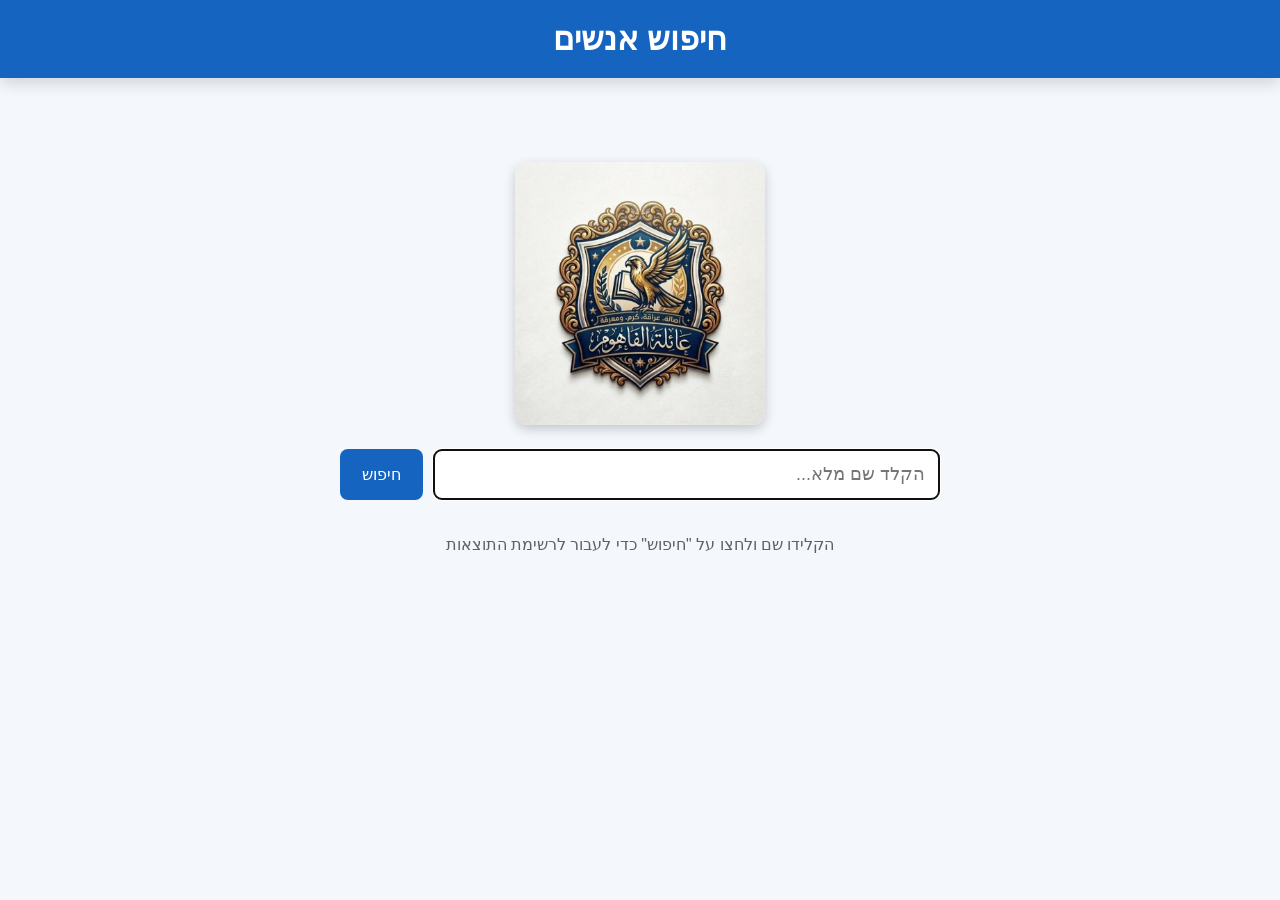
==== index.html @ 78c613c4 "Replace logo image in index.html" ====
<!DOCTYPE html>
<html lang="he" dir="rtl">

<head>
    <meta charset="UTF-8">
    <meta name="viewport" content="width=device-width, initial-scale=1.0">

    <title>חיפוש אנשים</title>

    <meta name="theme-color" content="#1565c0">

    <link rel="manifest" href="manifest.json">

    <link rel="icon" href="icons/icon-192.png">

    <link rel="stylesheet" href="css/style.css">
</head>

<body>

<header>
    <h1>חיפוש אנשים</h1>
</header>

<main class="container home-container">
    <div class="hero-image">
        <img src="images/logo.jpg" alt="תמונת משפחת פאהום">
    </div>
    <section class="search-panel">

        <input
            type="text"
            id="searchInput"
            placeholder="הקלד שם מלא..."
            autocomplete="off" />

        <button id="searchBtn">
            חיפוש
        </button>

    </section>

    <p class="hint">הקלידו שם ולחצו על &quot;חיפוש&quot; כדי לעבור לרשימת התוצאות</p>

</main>

<script src="js/data.js"></script>
<script src="js/home.js"></script>

</body>

</html>
---- css/style.css ----
﻿* {
    margin: 0;
    padding: 0;
    box-sizing: border-box;
}

:root {

    --primary: #1565c0;
    --primary-dark: #0d47a1;

    --background: #f4f7fb;
    --surface: #ffffff;

    --text: #222;
    --border: #dddddd;

    --hover: #e3f2fd;

    --shadow: 0 5px 15px rgba(0,0,0,.15);

}

@media (prefers-color-scheme: dark){

:root{

    --background:#1f1f1f;
    --surface:#2c2c2c;
    --text:#ffffff;
    --border:#444;
    --hover:#3d3d3d;

}

}

body{

    font-family: Arial, Helvetica, sans-serif;

    background: var(--background);

    color: var(--text);

    direction: rtl;

}

header{

    background: var(--primary);

    color:white;

    padding:20px;

    text-align:center;

    box-shadow:var(--shadow);

}

.container{

    width:min(1200px,95%);

    margin:auto;

    padding:20px;

}

.search-panel{

    display:flex;

    gap:10px;

    flex-wrap:wrap;

    margin-bottom:25px;

}

.search-panel input{

    flex:1;

    min-width:250px;

    padding:14px;

    border:1px solid var(--border);

    border-radius:8px;

    font-size:18px;

    background:var(--surface);

    color:var(--text);

}

.search-panel button{

    padding:14px 22px;

    border:none;

    border-radius:8px;

    background:var(--primary);

    color:white;

    cursor:pointer;

    font-size:16px;

    transition:.25s;

}

.search-panel button:hover{

    background:var(--primary-dark);

}

#status{

    margin-bottom:15px;

    font-weight:bold;

}

.home-container{

    display:flex;

    flex-direction:column;

    align-items:center;

    justify-content:center;

    min-height:60vh;

    text-align:center;

}

.home-container .search-panel{

    width:min(600px,100%);

}

.hint{

    margin-top:10px;

    color:var(--text);

    opacity:.7;

}

.backLink{

    display:inline-block;

    margin-bottom:15px;

    color:var(--primary);

    text-decoration:none;

    font-weight:bold;

}

.backLink:hover{

    text-decoration:underline;

}

.pagination{

    display:flex;

    align-items:center;

    justify-content:center;

    gap:20px;

    margin-top:20px;

    padding:15px;

}

.pagination button{

    padding:10px 18px;

    border:none;

    border-radius:8px;

    background:var(--primary);

    color:white;

    cursor:pointer;

    font-size:15px;

    transition:.25s;

}

.pagination button:hover:not(:disabled){

    background:var(--primary-dark);

}

.pagination button:disabled{

    opacity:.4;

    cursor:default;

}

#pageInfo{

    font-weight:bold;

}

table{

    width:100%;

    border-collapse:collapse;

    background:var(--surface);

    box-shadow:var(--shadow);

}

thead{

    background:var(--primary);

    color:white;

    position:sticky;

    top:0;

}

th{

    padding:15px;

}

td{

    padding:14px;

    border-bottom:1px solid var(--border);

}

tbody tr{

    cursor:pointer;

    transition:.2s;

}

tbody tr:nth-child(even){

    background:rgba(0,0,0,.02);

}

tbody tr:hover{

    background:var(--hover);

}

.highlight{

    background:yellow;

    color:black;

    padding:2px;

    border-radius:4px;

}

.modal{

    position:fixed;

    inset:0;

    background:rgba(0,0,0,.55);

    display:flex;

    justify-content:center;

    align-items:center;

    z-index:999;

}

.hidden{

    display:none;

}

.modal-content{

    width:min(700px,95%);

    max-height:90vh;

    overflow:auto;

    background:var(--surface);

    color:var(--text);

    border-radius:12px;

    padding:25px;

    box-shadow:var(--shadow);

    animation:popup .25s;

}

@keyframes popup{

from{

opacity:0;

transform:scale(.9);

}

to{

opacity:1;

transform:scale(1);

}

}

.closeBtn{

    float:left;

    border:none;

    background:#d32f2f;

    color:white;

    width:40px;

    height:40px;

    border-radius:50%;

    cursor:pointer;

}

.detail{

    margin-top:15px;

    padding:12px;

    border-bottom:1px solid var(--border);

}

.detail-title{

    font-weight:bold;

    color:var(--primary);

    margin-bottom:5px;

}

.modalButtons{

    display:flex;

    gap:10px;

    margin-top:25px;

    flex-wrap:wrap;

}

.modalButtons button{

    flex:1;

    padding:14px;

    border:none;

    border-radius:8px;

    background:var(--primary);

    color:white;

    cursor:pointer;

}

.modalButtons button:hover{

    background:var(--primary-dark);

}

@media(max-width:768px){

.search-panel{

flex-direction:column;

}

.search-panel input{

min-width:100%;

}

.search-panel button{

width:100%;

}

table{

font-size:14px;

}

th,td{

padding:10px;

}

.modal-content{

width:97%;

padding:18px;

}

.pagination{

gap:12px;

}

.pagination button{

padding:10px 14px;

font-size:14px;

}

header h1{

font-size:24px;

}

}

/* תמונת פתיחה */

.hero-image {
    text-align: center;
    margin: 20px 0;
}

.hero-image img {
    width: 100%;
    max-width: 250px;
    height: auto;
    border-radius: 12px;
    box-shadow: 0 4px 12px rgba(0,0,0,.2);
}
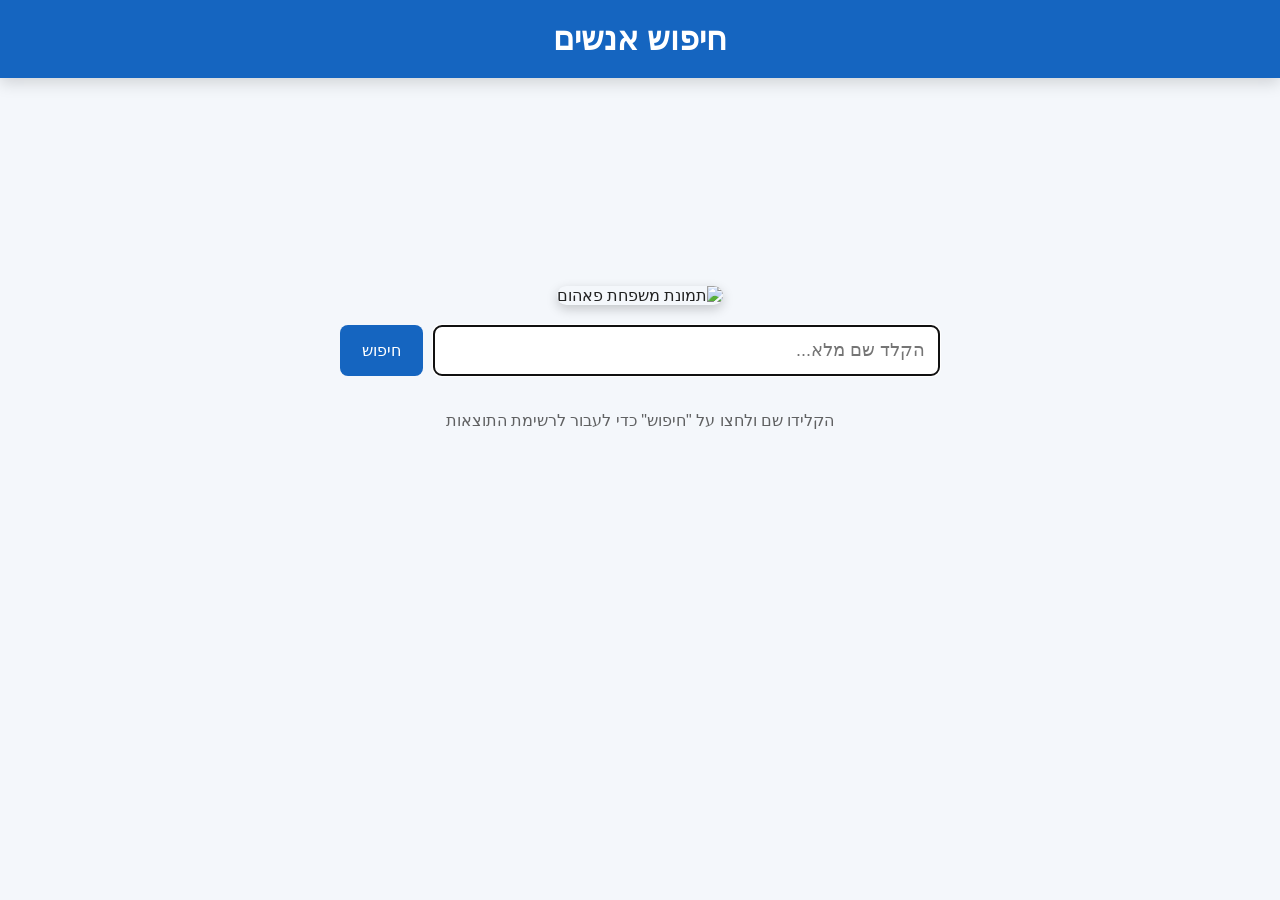
==== commit 28a863e4: "Update index.html" ====
--- a/index.html
+++ b/index.html
@@ -24,7 +24,7 @@
 
 <main class="container home-container">
     <div class="hero-image">
-        <img src="images/logo.jpg" alt="תמונת משפחת פאהום">
+        <img src="images/logoLion.jpg" alt="תמונת משפחת פאהום">
     </div>
     <section class="search-panel">
 
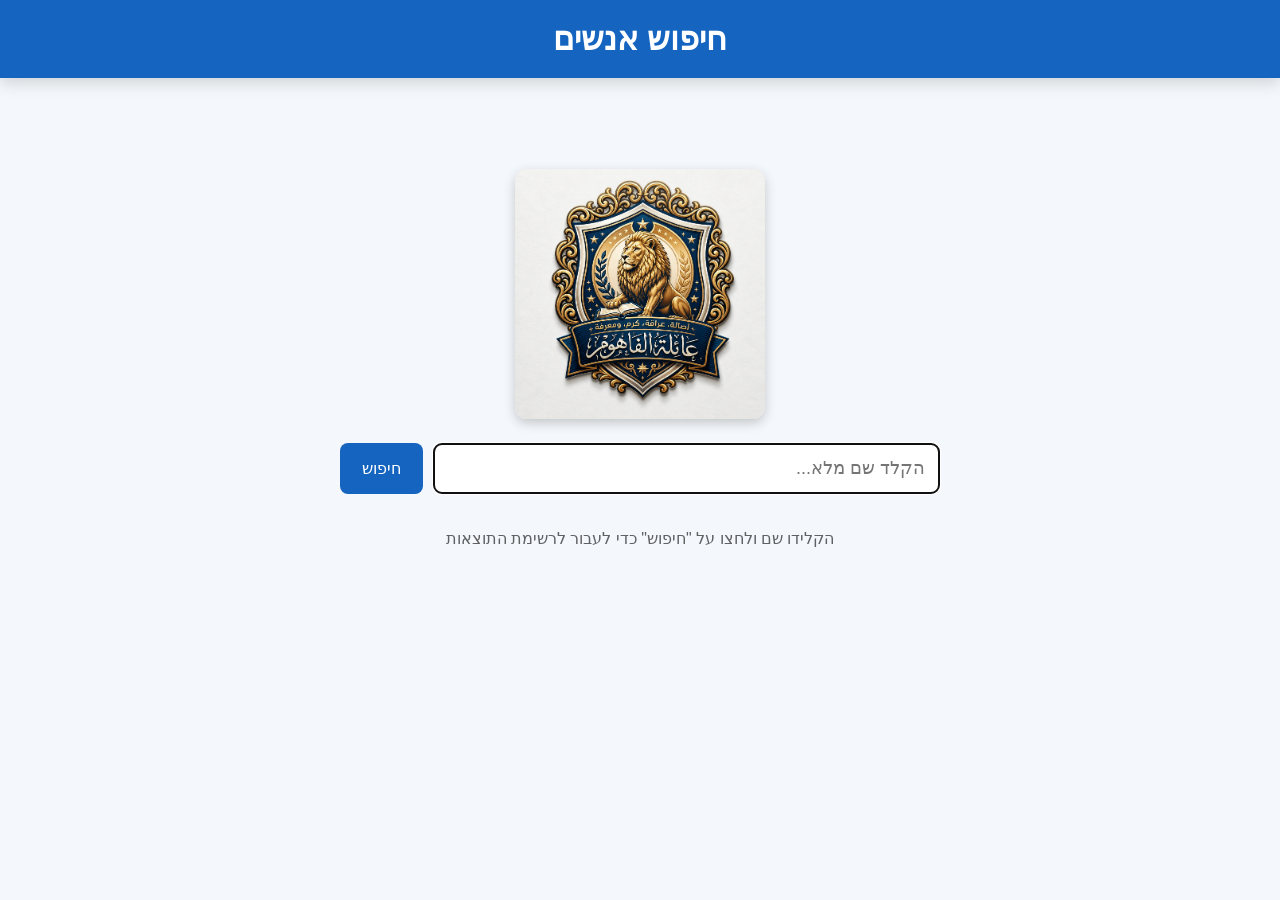
==== commit 421ff7f1: "Change logo image format from JPG to PNG" ====
--- a/index.html
+++ b/index.html
@@ -24,7 +24,7 @@
 
 <main class="container home-container">
     <div class="hero-image">
-        <img src="images/logoLion.jpg" alt="תמונת משפחת פאהום">
+        <img src="images/logoLion.png" alt="תמונת משפחת פאהום">
     </div>
     <section class="search-panel">
 
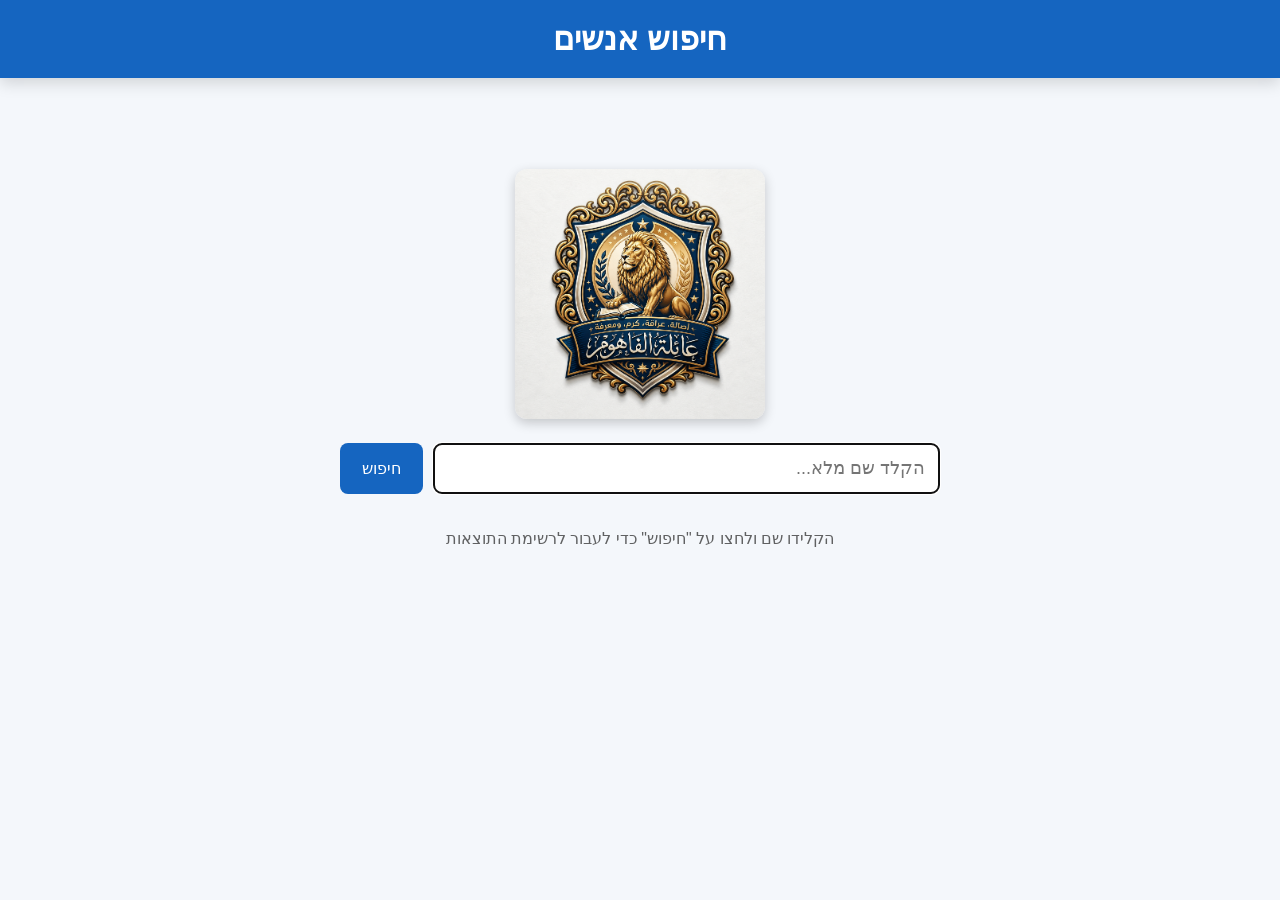
==== commit b23dbf01: "Replace logo image source in index.html" ====
--- a/index.html
+++ b/index.html
@@ -24,7 +24,7 @@
 
 <main class="container home-container">
     <div class="hero-image">
-        <img src="images/logoLion.png" alt="תמונת משפחת פאהום">
+        <img src="images/logo.png" alt="תמונת משפחת פאהום">
     </div>
     <section class="search-panel">
 
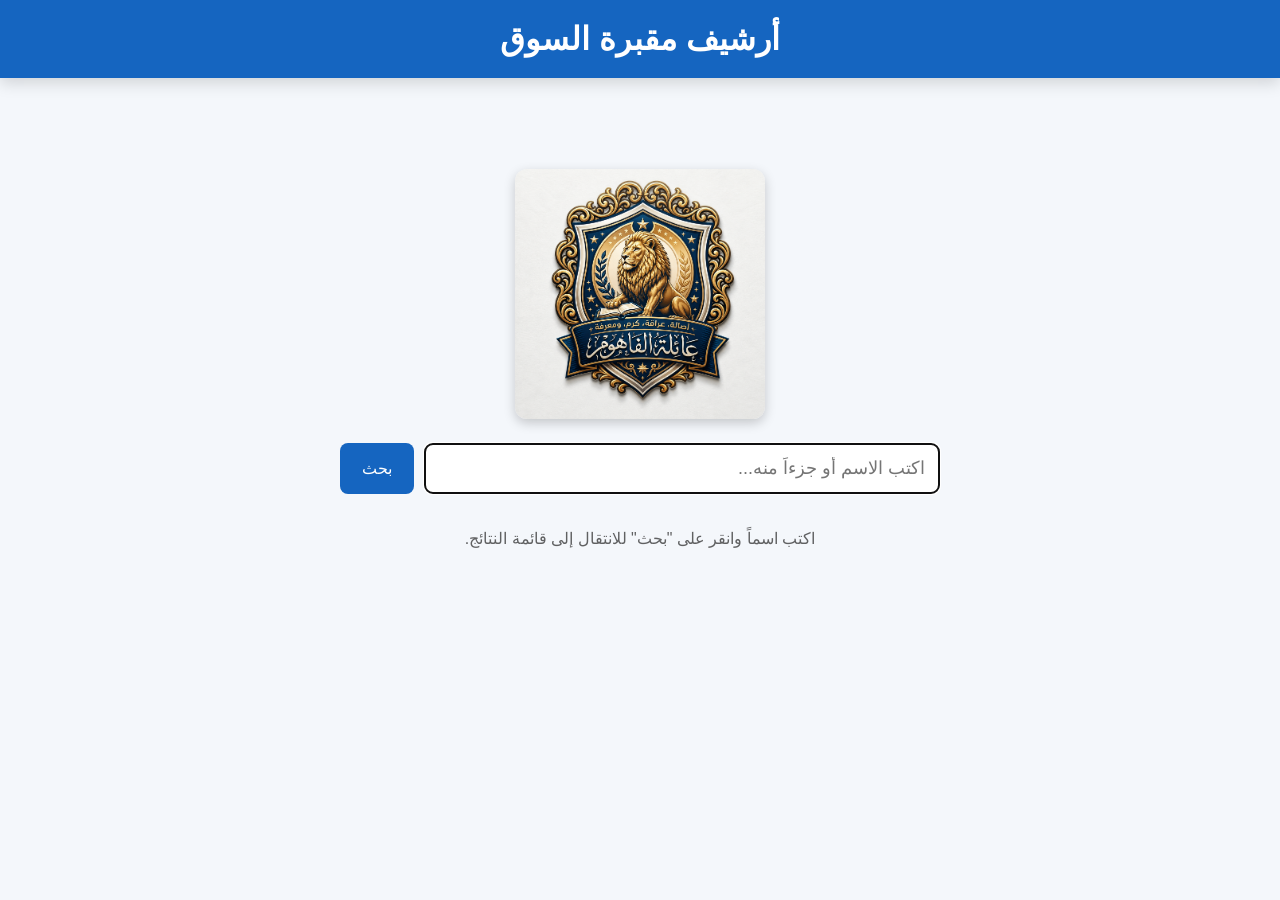
==== commit fc3158e0: "Update index.html" ====
--- a/index.html
+++ b/index.html
@@ -5,7 +5,7 @@
     <meta charset="UTF-8">
     <meta name="viewport" content="width=device-width, initial-scale=1.0">
 
-    <title>חיפוש אנשים</title>
+    <title>أرشيف مقبرة السوق</title>
 
     <meta name="theme-color" content="#1565c0">
 
@@ -19,28 +19,28 @@
 <body>
 
 <header>
-    <h1>חיפוש אנשים</h1>
+    <h1>أرشيف مقبرة السوق</h1>
 </header>
 
 <main class="container home-container">
     <div class="hero-image">
-        <img src="images/logo.png" alt="תמונת משפחת פאהום">
+        <img src="images/logo.png" alt="عائلة الفاهوم">
     </div>
     <section class="search-panel">
 
         <input
             type="text"
             id="searchInput"
-            placeholder="הקלד שם מלא..."
+            placeholder="اكتب الاسم أو جزءاً منه..."
             autocomplete="off" />
 
         <button id="searchBtn">
-            חיפוש
+            بحث
         </button>
 
     </section>
 
-    <p class="hint">הקלידו שם ולחצו על &quot;חיפוש&quot; כדי לעבור לרשימת התוצאות</p>
+    <p class="hint">اكتب اسماً وانقر على &quot;بحث&quot; للانتقال إلى قائمة النتائج.</p>
 
 </main>
 
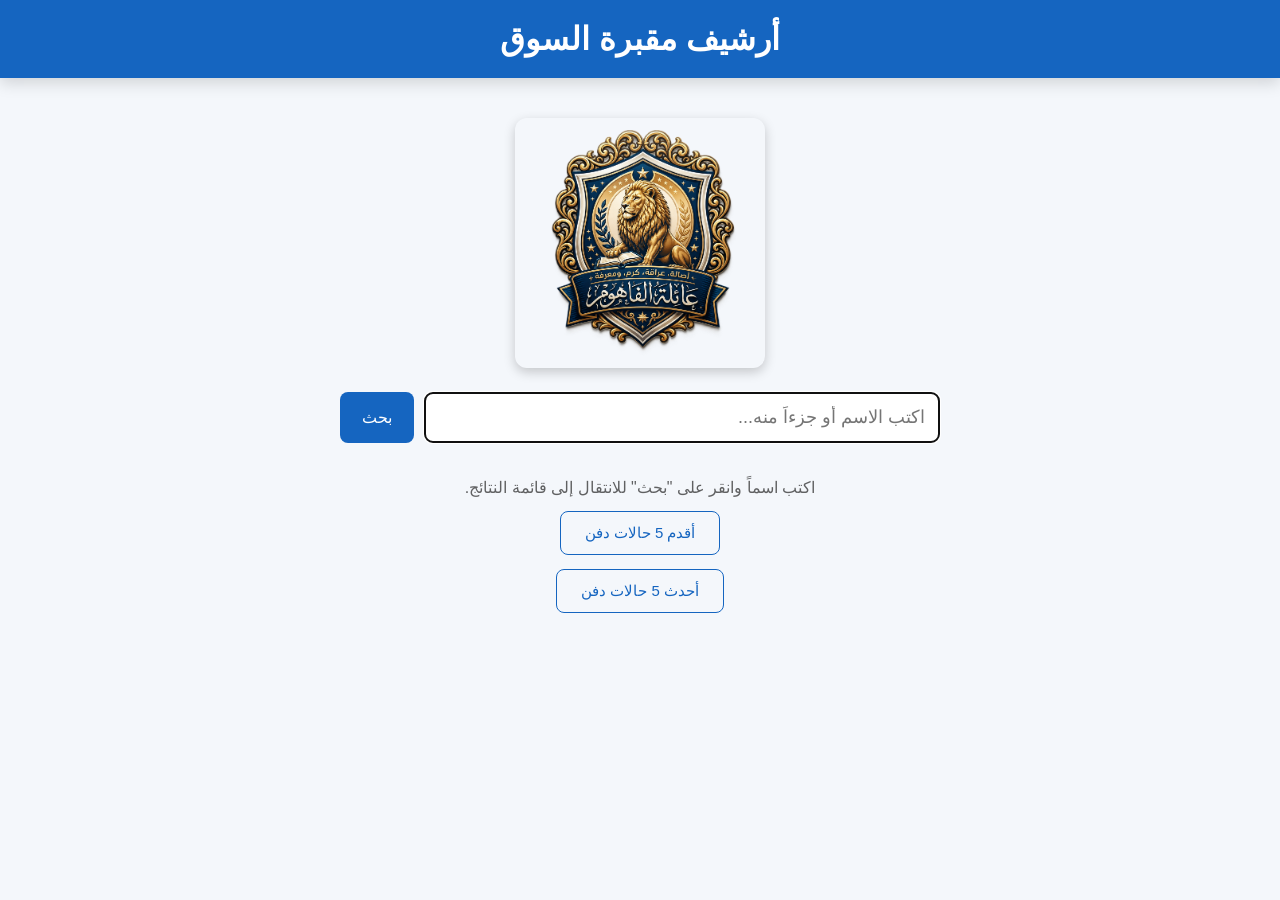
==== commit accaa414: "Add files via upload" ====
--- a/index.html
+++ b/index.html
@@ -1,52 +1,76 @@
-<!DOCTYPE html>
-<html lang="he" dir="rtl">
-
-<head>
-    <meta charset="UTF-8">
-    <meta name="viewport" content="width=device-width, initial-scale=1.0">
-
-    <title>أرشيف مقبرة السوق</title>
-
-    <meta name="theme-color" content="#1565c0">
-
-    <link rel="manifest" href="manifest.json">
-
-    <link rel="icon" href="icons/icon-192.png">
-
-    <link rel="stylesheet" href="css/style.css">
-</head>
-
-<body>
-
-<header>
-    <h1>أرشيف مقبرة السوق</h1>
-</header>
-
-<main class="container home-container">
-    <div class="hero-image">
-        <img src="images/logo.png" alt="عائلة الفاهوم">
-    </div>
-    <section class="search-panel">
-
-        <input
-            type="text"
-            id="searchInput"
-            placeholder="اكتب الاسم أو جزءاً منه..."
-            autocomplete="off" />
-
-        <button id="searchBtn">
-            بحث
-        </button>
-
-    </section>
-
-    <p class="hint">اكتب اسماً وانقر على &quot;بحث&quot; للانتقال إلى قائمة النتائج.</p>
-
-</main>
-
-<script src="js/data.js"></script>
-<script src="js/home.js"></script>
-
-</body>
-
-</html>
+<!DOCTYPE html>
+<html lang="ar" dir="rtl">
+
+<head>
+    <meta charset="UTF-8">
+    <meta name="viewport" content="width=device-width, initial-scale=1.0">
+
+    <title>أرشيف مقبرة السوق</title>
+
+    <meta name="theme-color" content="#1565c0">
+
+    <link rel="manifest" href="manifest.json">
+
+    <link rel="icon" href="icons/icon-192.png">
+
+    <link rel="stylesheet" href="css/style.css">
+</head>
+
+<body>
+
+<header>
+    <h1>أرشيف مقبرة السوق</h1>
+</header>
+
+<main class="container home-container">
+    <div class="hero-image">
+        <img src="images/logo.png" alt="عائلة الفاهوم">
+    </div>
+    <section class="search-panel">
+
+        <input
+            type="text"
+            id="searchInput"
+            placeholder="اكتب الاسم أو جزءاً منه..."
+            autocomplete="off" />
+
+        <button id="searchBtn">
+            بحث
+        </button>
+
+    </section>
+
+    <p class="hint">اكتب اسماً وانقر على &quot;بحث&quot; للانتقال إلى قائمة النتائج.</p>
+
+    <button id="oldestBurialsBtn" class="secondary-btn">
+        أقدم 5 حالات دفن
+    </button>
+
+    <button id="newestBurialsBtn" class="secondary-btn">
+        أحدث 5 حالات دفن
+    </button>
+
+    <button id="installBtn" class="install-btn" hidden>
+        تثبيت التطبيق
+    </button>
+
+    <div id="iosInstallHint" class="ios-install-hint" hidden>
+        <p>
+            لتثبيت التطبيق على آيفون: اضغط على أيقونة المشاركة
+            <span class="ios-share-icon" aria-hidden="true">⎋</span>
+            في متصفح Safari، ثم اختر
+            <strong>"إضافة إلى الشاشة الرئيسية"</strong>.
+        </p>
+        <button id="iosInstallCloseBtn" class="ios-install-close" aria-label="إغلاق">
+            ×
+        </button>
+    </div>
+
+</main>
+
+<script src="js/data.js"></script>
+<script src="js/home.js"></script>
+
+</body>
+
+</html>
--- a/css/style.css
+++ b/css/style.css
@@ -1,4 +1,4 @@
-﻿* {
+* {
     margin: 0;
     padding: 0;
     box-sizing: border-box;
@@ -533,3 +533,86 @@
     border-radius: 12px;
     box-shadow: 0 4px 12px rgba(0,0,0,.2);
 }
+
+/* כפתור משני (למשל: "أقدم 5 حالات دفن") */
+.secondary-btn {
+    display: block;
+    margin: 14px auto 0;
+    padding: 12px 24px;
+    border: 1px solid var(--primary);
+    border-radius: 8px;
+    background: transparent;
+    color: var(--primary);
+    cursor: pointer;
+    font-size: 15px;
+    transition: .25s;
+}
+
+.secondary-btn:hover {
+    background: var(--primary);
+    color: #fff;
+}
+
+/* כפתור התקנת האפליקציה (PWA) */
+.install-btn {
+    display: block;
+    margin: 18px auto 0;
+    padding: 12px 24px;
+    border: none;
+    border-radius: 8px;
+    background: var(--primary);
+    color: #fff;
+    cursor: pointer;
+    font-size: 15px;
+    transition: .25s;
+}
+
+.install-btn:hover {
+    background: var(--primary-dark);
+}
+
+.install-btn[hidden] {
+    display: none;
+}
+
+/* הודעת התקנה ידנית למשתמשי אייפון */
+.ios-install-hint {
+    position: relative;
+    margin: 18px auto 0;
+    padding: 14px 36px 14px 14px;
+    max-width: 420px;
+    background: var(--surface, #f5f5f5);
+    border: 1px solid var(--primary);
+    border-radius: 10px;
+    font-size: 14px;
+    line-height: 1.6;
+    text-align: center;
+}
+
+.ios-install-hint p {
+    margin: 0;
+}
+
+.ios-share-icon {
+    display: inline-block;
+    font-size: 16px;
+    margin: 0 2px;
+    transform: translateY(1px);
+}
+
+.ios-install-close {
+    position: absolute;
+    top: 6px;
+    left: 8px;
+    border: none;
+    background: transparent;
+    color: inherit;
+    font-size: 18px;
+    line-height: 1;
+    cursor: pointer;
+    padding: 4px;
+}
+
+.ios-install-hint[hidden] {
+    display: none;
+}
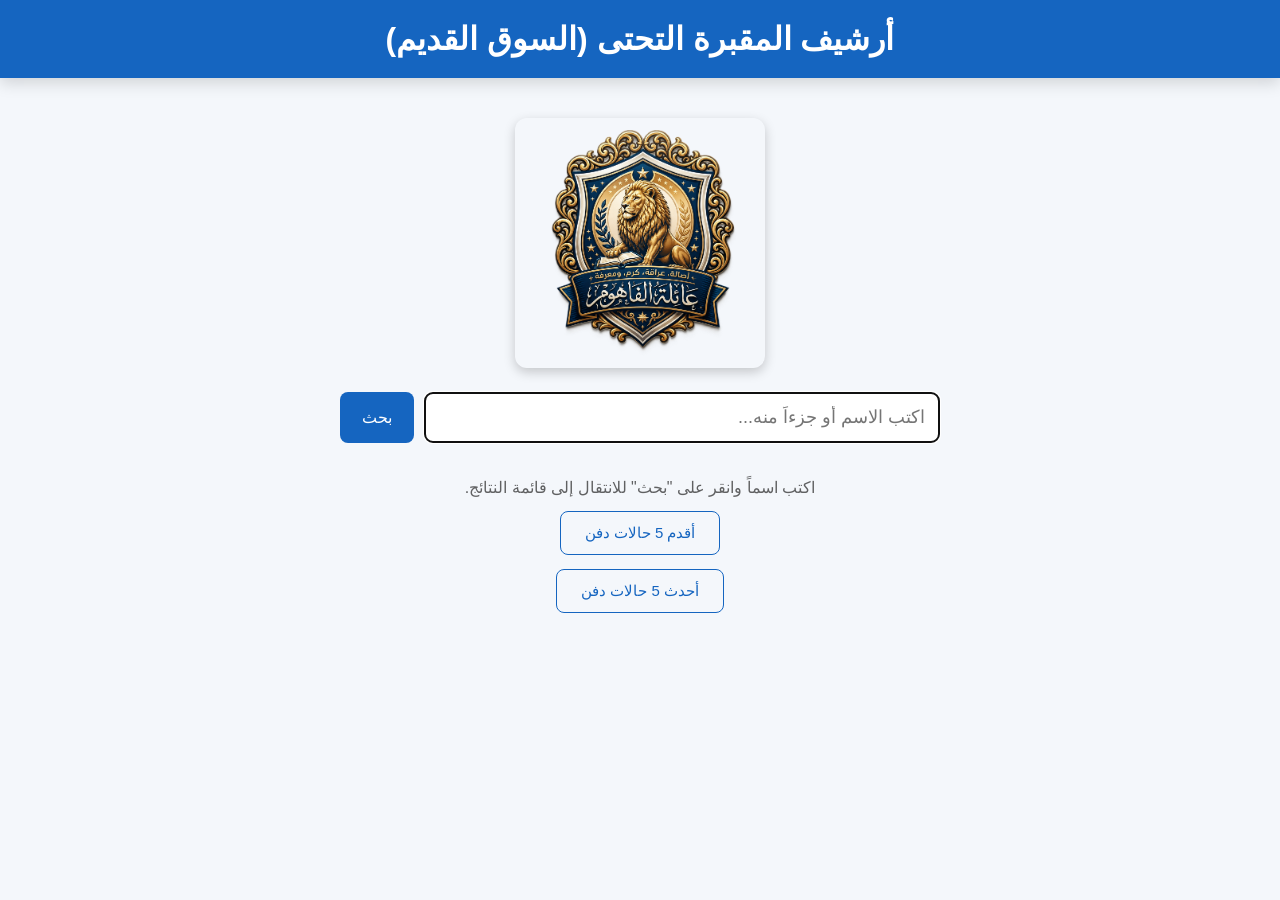
==== commit e7e276f5: "Update title and header for the archive page" ====
--- a/index.html
+++ b/index.html
@@ -5,7 +5,7 @@
     <meta charset="UTF-8">
     <meta name="viewport" content="width=device-width, initial-scale=1.0">
 
-    <title>أرشيف مقبرة السوق</title>
+    <title>أرشيف المقبرة التحتى (السوق القديم)</title>
 
     <meta name="theme-color" content="#1565c0">
 
@@ -19,7 +19,7 @@
 <body>
 
 <header>
-    <h1>أرشيف مقبرة السوق</h1>
+    <h1>أرشيف المقبرة التحتى (السوق القديم)</h1>
 </header>
 
 <main class="container home-container">
@@ -73,4 +73,4 @@
 
 </body>
 
-</html>+</html>
